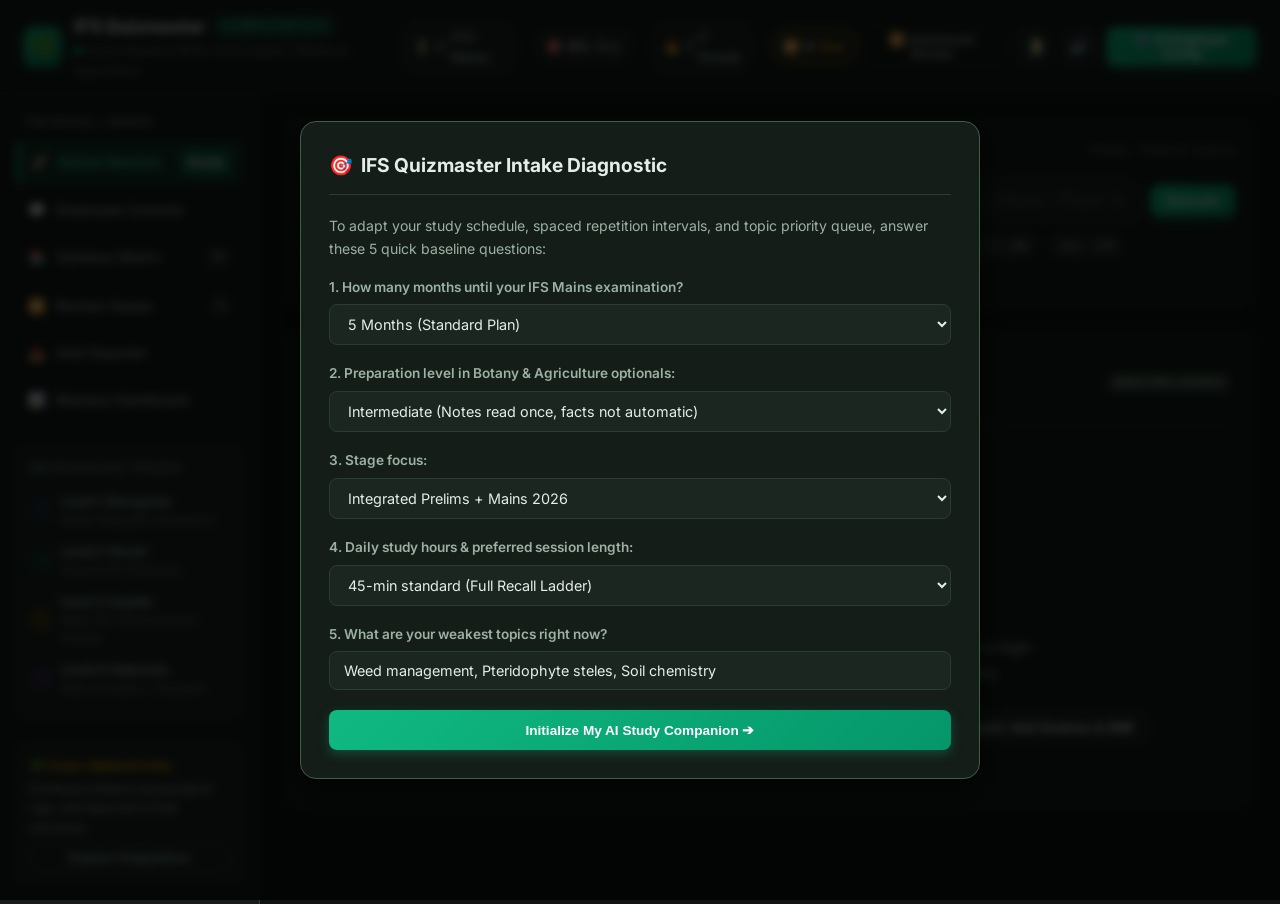
==== index.html @ 4d7d2f78 "Implement adaptable IFS Quizmaster Active Recall AI Employee web application Co-authored-by: arena-a" ====
<!DOCTYPE html>
<html lang="en" data-theme="dark">
<head>
  <meta charset="UTF-8">
  <meta name="viewport" content="width=device-width, initial-scale=1.0">
  <title>IFS Quizmaster — Active Recall AI Employee | Indian Forest Service</title>
  <link rel="preconnect" href="https://fonts.googleapis.com">
  <link rel="preconnect" href="https://fonts.gstatic.com" crossorigin>
  <link href="https://fonts.googleapis.com/css2?family=Fira+Code:wght@400;500;600&family=Inter:wght@400;500;600;700;800&family=Merriweather:ital,wght@0,300;0,400;0,700;1,300&display=swap" rel="stylesheet">
  <link rel="stylesheet" href="styles.css">
</head>
<body>

  <!-- Top App Navigation Bar -->
  <header class="top-navbar">
    <div class="brand-section">
      <div class="brand-logo">🌿</div>
      <div class="brand-title">
        <h1>IFS Quizmaster <span class="badge-tag ai-badge">AI Employee v2.0</span></h1>
        <p><span class="status-dot"></span> Active Recall & MCQ-First Engine | Botany & Agriculture</p>
      </div>
    </div>

    <!-- Live Performance Metrics Strip -->
    <div class="metrics-strip">
      <div class="metric-pill" id="metricCountdown" title="Days remaining until IFS Mains">
        <span>⏳</span> <span id="countdownDays">142</span>d to Mains
      </div>
      <div class="metric-pill" id="metricAccuracy" title="Overall Active Recall Accuracy">
        <span>🎯</span> <strong id="accuracyValue">0%</strong> Acc
      </div>
      <div class="metric-pill" id="metricStreak" title="Consecutive daily study streak">
        <span>🔥</span> <strong id="streakCount">1</strong>d Streak
      </div>
      <div class="metric-pill alert" id="metricReviewQueue" title="Spaced Repetition Cards Due Today">
        <span>🔁</span> <strong id="dueCount">0</strong> Due
      </div>
    </div>

    <!-- Header Actions -->
    <div class="header-actions">
      <button class="btn btn-outline btn-sm" id="btnInterleavedReview" title="Interleave Botany & Agriculture review cards">
        🔀 Interleaved Review
      </button>
      <button class="btn-icon" id="btnThemeToggle" title="Toggle Dark/Light Mode">
        🌓
      </button>
      <button class="btn-icon" id="btnSpeechToggle" title="Toggle Voice / Read Aloud">
        🔊
      </button>
      <button class="btn btn-primary btn-sm" id="btnOpenSettings">
        ⚙️ AI Employee Config
      </button>
    </div>
  </header>

  <!-- App Layout Container -->
  <div class="app-container">
    
    <!-- Left Navigation Sidebar -->
    <aside class="sidebar">
      <div>
        <div class="nav-group-title">The Recall Ladder</div>
        <ul class="nav-links">
          <li class="nav-item active" data-view="session">
            <div class="nav-item-content">
              <span>🚀</span> <span>Active Session</span>
            </div>
            <span class="nav-badge" id="badgeSessionState">Ready</span>
          </li>
          <li class="nav-item" data-view="chat">
            <div class="nav-item-content">
              <span>💬</span> <span>Employee Console</span>
            </div>
          </li>
          <li class="nav-item" data-view="matrix">
            <div class="nav-item-content">
              <span>📚</span> <span>Syllabus Matrix</span>
            </div>
            <span class="nav-badge" id="badgeTopicsCount">10</span>
          </li>
          <li class="nav-item" data-view="reviews">
            <div class="nav-item-content">
              <span>🔁</span> <span>Review Queue</span>
            </div>
            <span class="nav-badge" id="badgeReviewCount">0</span>
          </li>
          <li class="nav-item" data-view="anki">
            <div class="nav-item-content">
              <span>📤</span> <span>Anki Exporter</span>
            </div>
          </li>
          <li class="nav-item" data-view="report">
            <div class="nav-item-content">
              <span>📊</span> <span>Mastery Dashboard</span>
            </div>
          </li>
        </ul>
      </div>

      <!-- Recall Ladder Step Visualization -->
      <div class="ladder-tracker">
        <div class="nav-group-title" style="padding-left:0;">Methodology Stages</div>
        <div class="ladder-step" id="ladderStep1">
          <div class="step-indicator step-1">1</div>
          <div>
            <strong>Level 1: Recognize</strong>
            <div style="font-size:0.7rem; color:var(--text-muted)">MCQs (Plausible distractors)</div>
          </div>
        </div>
        <div class="ladder-step" id="ladderStep2">
          <div class="step-indicator step-2">2</div>
          <div>
            <strong>Level 2: Recall</strong>
            <div style="font-size:0.7rem; color:var(--text-muted)">Cloze & 3D Flashcards</div>
          </div>
        </div>
        <div class="ladder-step" id="ladderStep3">
          <div class="step-indicator step-3">3</div>
          <div>
            <strong>Level 3: Explain</strong>
            <div style="font-size:0.7rem; color:var(--text-muted)">SAQs (30-100w Keyword checks)</div>
          </div>
        </div>
        <div class="ladder-step" id="ladderStep4">
          <div class="step-indicator step-4">4</div>
          <div>
            <strong>Level 4: Elaborate</strong>
            <div style="font-size:0.7rem; color:var(--text-muted)">Mains Answers + Diagrams</div>
          </div>
        </div>
      </div>

      <!-- Optional Links Quick Box -->
      <div style="background:var(--bg-card); padding:12px; border-radius:8px; border:1px solid var(--border-color); font-size:0.76rem;">
        <strong style="color:var(--accent-gold); display:block; margin-bottom:4px;">🌿 Cross-Optional Links</strong>
        <p style="color:var(--text-secondary); margin-bottom:8px;">Synthesize Botany physiological rigor with Agriculture field outcomes.</p>
        <button class="btn btn-outline btn-sm" style="width:100%; justify-content:center;" id="btnQuickLink">
          Explore Integrations
        </button>
      </div>
    </aside>

    <!-- Main Workspace -->
    <main class="workspace">
      
      <!-- AI Command Console Input Bar -->
      <section class="command-console-wrapper">
        <div class="console-header">
          <div class="employee-speech">
            <span style="font-size: 1.2rem;">🧑‍🏫</span>
            <span id="employeeVoiceText">"I am your IFS Quizmaster. Type a topic name or command to climb the Recall Ladder."</span>
          </div>
          <span style="font-size:0.75rem; color:var(--text-muted); font-family:var(--font-mono)">Prompt Command Engine</span>
        </div>
        
        <form id="commandForm" class="command-input-row" onsubmit="event.preventDefault(); window.app.handleCommandSubmit();">
          <div class="command-input-box">
            <span class="prompt-icon">&gt;</span>
            <input type="text" id="commandInput" placeholder="Type a command (e.g. Session: Endosperm types, Quiz: C4 photosynthesis, Cloze: Plant hormones, Link, Plan)..." autocomplete="off">
          </div>
          <button type="submit" class="btn btn-primary">Execute</button>
        </form>

        <div class="quick-pills">
          <span style="font-size:0.72rem; color:var(--text-muted); margin-right:4px;">Quick Commands:</span>
          <button type="button" class="quick-pill" data-cmd="Session: Endosperm types">Session: Endosperm</button>
          <button type="button" class="quick-pill" data-cmd="Quiz: C3 vs C4 vs CAM Photosynthesis, 10">Quiz: C4 Photosynthesis</button>
          <button type="button" class="quick-pill" data-cmd="Cloze: Phytohormones & Stress Physiology">Cloze: Hormones</button>
          <button type="button" class="quick-pill" data-cmd="Flash: Soil Science, INM & Soil Fertility">Flash: Soil & INM</button>
          <button type="button" class="quick-pill" data-cmd="SAQ: Integrated Pest Management (IPM) & Plant Protection">SAQ: IPM</button>
          <button type="button" class="quick-pill" data-cmd="Mains: Cryptogams & Stelar Evolution in Pteridophytes">Mains: Stele Evolution</button>
          <button type="button" class="quick-pill" data-cmd="Link: Nitrogen metabolism + INM">Link: N2 + INM</button>
          <button type="button" class="quick-pill" data-cmd="Review">Review</button>
          <button type="button" class="quick-pill" data-cmd="Report">Report</button>
          <button type="button" class="quick-pill" data-cmd="Plan">Plan</button>
        </div>
      </section>

      <!-- VIEW 1: ACTIVE RECALL WORKSPACE (Default) -->
      <section id="viewSession" class="view-panel active">
        
        <!-- Due Cards Alert Banner if any -->
        <div id="reviewDueBanner" class="review-banner" style="display:none;">
          <div class="review-info">
            <span style="font-size: 1.5rem;">🔔</span>
            <div>
              <strong>Review Queue: <span id="bannerDueCount">3</span> items due for spaced repetition!</strong>
              <div style="font-size:0.8rem; color:var(--text-secondary);">Clear fading memories before drilling new topics for maximum retention.</div>
            </div>
          </div>
          <button class="btn btn-accent btn-sm" id="btnStartDueReview">
            Drill Due Cards Now
          </button>
        </div>

        <!-- Topic Active Card -->
        <div class="content-card" id="sessionContainer">
          <div class="card-header-row">
            <div class="card-title-group">
              <h2 id="currentTopicTitle">🎯 Ready to Launch Session</h2>
              <div class="card-subtitle" id="currentTopicSubtitle">Select a topic from the Syllabus Matrix or type <code>Session: [topic]</code> above.</div>
            </div>
            <div style="display:flex; align-items:center; gap:8px;" id="stageControlButtons">
              <span class="badge-tag" id="currentStageBadge" style="background:var(--border-color); color:var(--text-secondary)">Awaiting Launch</span>
            </div>
          </div>

          <!-- STEP 1: PRIMER NOTES -->
          <div id="primerSection" class="primer-box" style="display:none;">
            <div class="primer-title">
              <span>📋</span> <span>PRIMER: Minimum Viable Notes (5 min read)</span>
            </div>
            <ul class="primer-list" id="primerContentList">
              <!-- Injected by JS -->
            </ul>
            <div style="margin-top:14px; display:flex; justify-content:space-between; align-items:center;">
              <span style="font-size:0.78rem; color:var(--text-muted); font-style:italic;">*Full notes on request. Memorize core classifications before proceeding.*</span>
              <button class="btn btn-primary btn-sm" id="btnStartMCQFromPrimer">Start MCQ Round (Level 1) ➔</button>
            </div>
          </div>

          <!-- STEP 2: LEVEL 1 RECOGNIZE - MCQ ROUND -->
          <div id="mcqSection" class="mcq-container" style="display:none;">
            <div class="mcq-meta">
              <span style="font-size:0.85rem; font-weight:700; color:var(--accent-info);" id="mcqCounter">MCQ 1 of 5</span>
              <span class="difficulty-badge diff-medium" id="mcqDiffBadge">[MEDIUM]</span>
            </div>
            
            <div class="question-text" id="mcqQuestionText">
              <!-- Question string injected by JS -->
            </div>

            <div class="options-grid" id="mcqOptionsGrid">
              <!-- Option buttons injected by JS -->
            </div>

            <!-- Explanations & Memory Hook -->
            <div class="mcq-explanation-card" id="mcqExplanationBox">
              <div id="mcqResultHeader" style="font-weight:700; font-size:1rem; margin-bottom:8px;"></div>
              <div class="rationale-block" id="mcqRationaleText"></div>
              <div class="distractor-block" id="mcqDistractorText"></div>
              <div class="memory-hook-box" id="mcqMemoryHookBox">
                <span>💡</span>
                <strong id="mcqMemoryHookText"></strong>
              </div>
              <div style="margin-top:16px; display:flex; justify-content:flex-end;">
                <button class="btn btn-primary btn-sm" id="btnNextMCQ">Next Question ➔</button>
              </div>
            </div>
          </div>

          <!-- STEP 3: LEVEL 2 RECALL - CLOZE DELETIONS -->
          <div id="clozeSection" style="display:none;">
            <div class="cloze-card">
              <div style="display:flex; justify-content:space-between; align-items:center; margin-bottom:12px;">
                <span style="font-size:0.82rem; font-weight:700; color:var(--accent-emerald);" id="clozeCounter">Cloze Card 1 of 4</span>
                <span class="badge-tag" style="background:rgba(16, 185, 129, 0.15); color:var(--accent-emerald);">Level 2: Active Recall</span>
              </div>
              <p class="cloze-sentence" id="clozeSentenceText">
                <!-- Sentence with blank -->
              </p>
              
              <div style="display:flex; gap:10px; align-items:center;">
                <button class="btn btn-outline btn-sm" id="btnClozeHint">💡 Hint</button>
                <button class="btn btn-primary btn-sm" id="btnCheckCloze">Check Answer</button>
                <button class="btn btn-secondary btn-sm" id="btnRevealCloze">Reveal</button>
                <button class="btn btn-secondary btn-sm" id="btnNextCloze" style="margin-left:auto;">Next Cloze ➔</button>
              </div>

              <div class="cloze-reveal-box" id="clozeRevealBox">
                <div style="font-weight:700; color:#34d399;" id="clozeStatusText"></div>
                <div style="margin-top:4px; font-size:0.9rem;" id="clozeAnswerDetails"></div>
                <div class="anki-syntax-badge" id="clozeAnkiSyntax"></div>
              </div>
            </div>
          </div>

          <!-- STEP 4: LEVEL 2 RECALL - 3D FLASHCARDS -->
          <div id="flashSection" style="display:none;">
            <div style="display:flex; justify-content:space-between; align-items:center; margin-bottom:10px;">
              <span style="font-size:0.82rem; font-weight:700; color:var(--accent-emerald);" id="flashCounter">Flashcard 1 of 5</span>
              <span style="font-size:0.75rem; color:var(--text-muted);">Click card or press Space to flip</span>
            </div>

            <div class="flashcard-stage">
              <div class="flashcard-inner" id="flashCardInner">
                <!-- Front -->
                <div class="card-face card-front">
                  <div class="flip-prompt">QUESTION / TERM</div>
                  <div class="card-face-content" id="flashFrontText">
                    <!-- Front Text -->
                  </div>
                  <div class="flip-prompt">➔ CLICK TO FLIP</div>
                </div>
                <!-- Back -->
                <div class="card-face card-back">
                  <div class="flip-prompt" style="color:#34d399;">MODEL RECALL & MEMORY HOOK</div>
                  <div class="card-face-content back-text" id="flashBackText">
                    <!-- Back Text -->
                  </div>
                  <div class="flip-prompt" style="color:var(--accent-gold);">RATE YOUR RETRIEVAL BELOW</div>
                </div>
              </div>
            </div>

            <!-- Anki Rating Buttons -->
            <div class="anki-rating-row" id="flashRatingRow" style="display:none;">
              <button class="btn-rate rate-again" onclick="window.app.rateFlashcard('again')">
                <span>🔁 AGAIN</span>
                <span class="rate-sub">&lt; 1 min</span>
              </button>
              <button class="btn-rate rate-hard" onclick="window.app.rateFlashcard('hard')">
                <span>⚠️ HARD</span>
                <span class="rate-sub">+1 day</span>
              </button>
              <button class="btn-rate rate-good" onclick="window.app.rateFlashcard('good')">
                <span>👍 GOOD</span>
                <span class="rate-sub">+3 days</span>
              </button>
              <button class="btn-rate rate-easy" onclick="window.app.rateFlashcard('easy')">
                <span>🌟 EASY</span>
                <span class="rate-sub">+7 days</span>
              </button>
            </div>
          </div>

          <!-- STEP 5: LEVEL 3 EXPLAIN - SAQ ROUND -->
          <div id="saqSection" style="display:none;">
            <div style="display:flex; justify-content:space-between; align-items:center;">
              <span style="font-size:0.85rem; font-weight:700; color:var(--accent-gold);" id="saqCounter">Short Answer Drill</span>
              <span class="badge-tag" style="background:rgba(245, 158, 11, 0.2); color:var(--accent-gold);" id="saqMarksBadge">5 Marks (30-100 Words)</span>
            </div>

            <div class="question-text" id="saqQuestionText" style="margin: 14px 0;">
              <!-- SAQ Question -->
            </div>

            <div class="answer-box-wrapper">
              <textarea class="answer-textarea" id="saqInputText" placeholder="Write your technical answer here (incorporate exact scientific terms, Latin binomials, mechanisms, and examples)..."></textarea>
              <div class="answer-tools-row">
                <span>Word count: <strong id="saqWordCount">0</strong> words (Target: 30-100)</span>
                <button class="btn btn-primary btn-sm" id="btnEvaluateSAQ">Evaluate SAQ Answer ➔</button>
              </div>
            </div>

            <!-- SAQ Evaluation Box -->
            <div class="evaluation-results-box" id="saqEvaluationBox">
              <div class="score-display-card">
                <div>
                  <div class="rubric-label">Awarded Score</div>
                  <div class="score-number" id="saqScoreNumber">4.5 / 5</div>
                </div>
                <div class="score-tag" id="saqScoreStatus" style="background:rgba(16, 185, 129, 0.2); color:#34d399;">GOOD RECALL</div>
              </div>

              <div>
                <strong style="font-size:0.85rem;">Technical Scoring Keywords Check:</strong>
                <div class="keywords-cloud" id="saqKeywordsCloud">
                  <!-- Keyword badges injected by JS -->
                </div>
              </div>

              <div style="margin-top:14px; font-size:0.88rem;" id="saqGapFeedback">
                <!-- Gap analysis -->
              </div>

              <div class="model-answer-block">
                <h4>Model UPSC Standard Answer</h4>
                <div class="model-answer-content" id="saqModelAnswerContent"></div>
              </div>

              <div style="margin-top:16px; display:flex; justify-content:flex-end;">
                <button class="btn btn-primary btn-sm" id="btnNextSAQ">Proceed to Mains / Wrap-up ➔</button>
              </div>
            </div>
          </div>

          <!-- STEP 6: LEVEL 4 ELABORATE - MAINS DESCRIPTIVE & DIAGRAM EVALUATOR -->
          <div id="mainsSection" style="display:none;">
            <div style="display:flex; justify-content:space-between; align-items:center;">
              <span style="font-size:0.85rem; font-weight:700; color:var(--ladder-l4);" id="mainsCounter">Mains Descriptive Simulation</span>
              <span class="badge-tag" style="background:rgba(139, 92, 246, 0.2); color:#c4b5fd;">15 Marks (250 Words)</span>
            </div>

            <div class="question-text" id="mainsQuestionText" style="margin: 14px 0;">
              <!-- Mains question -->
            </div>

            <div class="diagram-banner" id="mainsDiagramBanner">
              <span style="font-size:1.3rem;">📐</span>
              <div>
                <strong>DIAGRAM REQUIRED:</strong>
                <span id="mainsDiagramGuidanceText">Provide schematic cross-section with complete anatomical labels.</span>
              </div>
            </div>

            <div class="answer-box-wrapper">
              <textarea class="answer-textarea" id="mainsInputText" style="min-height:220px;" placeholder="Structure your answer: 1. Introduction & Definition, 2. Structural/Physiological Core, 3. Diagrams / Flowcharts description, 4. Indian Agro-Ecological Context, 5. Conclusion..."></textarea>
              <div class="answer-tools-row">
                <span>Word count: <strong id="mainsWordCount">0</strong> words (Target: 200-250)</span>
                <button class="btn btn-primary btn-sm" id="btnEvaluateMains">Evaluate Mains Answer ➔</button>
              </div>
            </div>

            <!-- Mains Evaluation Box -->
            <div class="evaluation-results-box" id="mainsEvaluationBox">
              <div class="score-display-card">
                <div>
                  <div class="rubric-label">IFS Mains Evaluator Score</div>
                  <div class="score-number" id="mainsScoreNumber">12 / 15</div>
                </div>
                <div class="score-tag" id="mainsScoreStatus" style="background:rgba(16, 185, 129, 0.2); color:#34d399;">UPPER PERCENTILE</div>
              </div>

              <div class="rubric-grid" id="mainsRubricGrid">
                <!-- 6 Dimensions -->
              </div>

              <div class="model-answer-block">
                <h4>UPSC IFS Model Structure & Solution</h4>
                <div class="model-answer-content" id="mainsModelAnswerContent"></div>
              </div>

              <div style="margin-top:16px; display:flex; justify-content:flex-end;">
                <button class="btn btn-primary btn-sm" id="btnFinishSession">Complete Session & Wrap-up ➔</button>
              </div>
            </div>
          </div>

          <!-- STEP 7: SESSION WRAP-UP & REVIEW QUEUE SUMMARY -->
          <div id="wrapupSection" style="display:none; text-align:center; padding: 20px 0;">
            <div style="font-size:3rem; margin-bottom:10px;">🎉</div>
            <h3 style="font-size:1.5rem; margin-bottom:6px;">Session Wrap-Up Completed!</h3>
            <p style="color:var(--text-secondary); max-width:550px; margin:0 auto 20px;">
              You have completed the Recall Ladder for <strong id="wrapupTopicName" style="color:var(--text-primary)">Topic</strong>.
            </p>

            <div style="display:grid; grid-template-columns:repeat(3, 1fr); gap:14px; max-width:600px; margin:0 auto 24px;">
              <div style="background:var(--bg-card); padding:14px; border-radius:8px; border:1px solid var(--border-color);">
                <div style="font-size:0.75rem; color:var(--text-muted);">MCQ ACCURACY</div>
                <div style="font-size:1.6rem; font-weight:800; color:var(--accent-emerald);" id="wrapupAccuracy">80%</div>
              </div>
              <div style="background:var(--bg-card); padding:14px; border-radius:8px; border:1px solid var(--border-color);">
                <div style="font-size:0.75rem; color:var(--text-muted);">CARDS TO REVIEW</div>
                <div style="font-size:1.6rem; font-weight:800; color:var(--accent-gold);" id="wrapupReviewAdded">+2</div>
              </div>
              <div style="background:var(--bg-card); padding:14px; border-radius:8px; border:1px solid var(--border-color);">
                <div style="font-size:0.75rem; color:var(--text-muted);">MASTERY STATUS</div>
                <div style="font-size:1.2rem; font-weight:700; color:#34d399; margin-top:4px;" id="wrapupMasteryStatus">Level 3</div>
              </div>
            </div>

            <!-- Examiner's 3 Tips -->
            <div style="background:var(--bg-card); border-left:4px solid var(--accent-gold); text-align:left; max-width:650px; margin:0 auto 24px; padding:16px 20px; border-radius:6px;">
              <strong style="color:var(--accent-gold); display:block; margin-bottom:8px;">💡 Examiner's 3 Critical Tips for this Topic:</strong>
              <ul style="padding-left:18px; font-size:0.88rem; color:var(--text-secondary); line-height:1.7;" id="wrapupTipsList">
                <li>Never skip italicizing botanical Latin binomials (*Genus species*).</li>
                <li>Incorporte Indian soil zones and agro-climatic conditions for full marks in Agri.</li>
                <li>Draw labeled diagrams early before exhausting exam time.</li>
              </ul>
            </div>

            <div style="display:flex; justify-content:center; gap:12px;">
              <button class="btn btn-secondary" id="btnRestartTopic">Re-drill Topic</button>
              <button class="btn btn-primary" id="btnNextTopicFromMatrix">Select Next Priority Topic ➔</button>
            </div>
          </div>

          <!-- Empty State (When no session is active) -->
          <div id="sessionEmptyState" style="text-align:center; padding: 40px 20px;">
            <div style="font-size: 3.5rem; margin-bottom: 15px;">🧠</div>
            <h3 style="font-size:1.4rem; margin-bottom: 8px;">Active Recall Engine Ready</h3>
            <p style="color:var(--text-secondary); max-width:540px; margin: 0 auto 24px;">
              Start by typing <code>Session: [topic]</code> in the command box, or choose a high-yield topic below to climb from Recognition to Mains mastery.
            </p>
            <div style="display:flex; justify-content:center; gap:12px; flex-wrap:wrap;">
              <button class="btn btn-primary" onclick="window.app.startTopicSession('bot_p1_embryo')">
                🌱 Launch: Embryology & Endosperm
              </button>
              <button class="btn btn-secondary" onclick="window.app.startTopicSession('bot_p2_photo')">
                ☀️ Launch: C3 vs C4 vs CAM
              </button>
              <button class="btn btn-secondary" onclick="window.app.startTopicSession('agri_p1_soil')">
                🌾 Launch: Soil Science & INM
              </button>
            </div>
          </div>

        </div>
      </section>

      <!-- VIEW 2: EMPLOYEE CONVERSATIONAL CONSOLE -->
      <section id="viewChat" class="view-panel">
        <div class="chat-container">
          <div class="chat-messages" id="chatMessagesStream">
            <div class="chat-bubble assistant">
              <strong>IFS Quizmaster:</strong><br>
              Greetings! I am your active recall AI Employee for the Indian Forest Service Examination. I am configured with the <strong>Recall Ladder</strong> methodology (Recognize ➔ Recall ➔ Explain ➔ Elaborate).<br><br>
              You can talk to me, issue any command (e.g. <code>Session: IPM</code>, <code>Mnemonic: Hormones</code>, <code>Link: Photosynthesis + Millets</code>), or ask me to diagnose your weak spots!
            </div>
          </div>
          <form class="chat-input-bar" onsubmit="event.preventDefault(); window.app.handleChatSubmit();">
            <input type="text" id="chatTextInput" class="form-control" placeholder="Ask a question or enter a prompt command..." autocomplete="off">
            <button type="submit" class="btn btn-primary">Send</button>
          </form>
        </div>
      </section>

      <!-- VIEW 3: SYLLABUS MATRIX & TOPIC EXPLORER -->
      <section id="viewMatrix" class="view-panel">
        <div class="content-card">
          <div class="card-header-row">
            <div class="card-title-group">
              <h2>📚 UPSC IFS Syllabus Knowledge Matrix</h2>
              <div class="card-subtitle">Prioritized by PYQ Frequency × Active Recall Mastery</div>
            </div>
            <div style="display:flex; gap:10px;">
              <select id="matrixPaperFilter" class="form-control" style="width: auto; padding: 6px 12px; font-size: 0.85rem;">
                <option value="all">All Papers</option>
                <option value="Botany">Botany (Paper I & II)</option>
                <option value="Agriculture">Agriculture (Paper I & II)</option>
              </select>
              <button class="btn btn-outline btn-sm" id="btnAddNewCustomTopic">+ Add Custom Topic</button>
            </div>
          </div>

          <!-- Topics Grid -->
          <div class="topic-matrix-grid" id="topicMatrixGrid">
            <!-- Injected by JS -->
          </div>
        </div>
      </section>

      <!-- VIEW 4: SPACED REPETITION REVIEW QUEUE -->
      <section id="viewReviews" class="view-panel">
        <div class="content-card">
          <div class="card-header-row">
            <div class="card-title-group">
              <h2>🔁 Spaced Repetition Review Deck</h2>
              <div class="card-subtitle">Simulated Anki SM-2 engine interleaving Botany and Agriculture</div>
            </div>
            <button class="btn btn-primary btn-sm" id="btnLaunchFullReviewDeck">
              Start Review Session
            </button>
          </div>

          <div id="reviewItemsListContainer">
            <!-- Review cards listed here -->
          </div>
        </div>
      </section>

      <!-- VIEW 5: ANKI DECK EXPORTER -->
      <section id="viewAnki" class="view-panel">
        <div class="content-card">
          <div class="card-header-row">
            <div class="card-title-group">
              <h2>📤 Anki Deck Exporter</h2>
              <div class="card-subtitle">Generate clean TSV / Cloze deletion text files ready for 1-click import into Anki Desktop/Mobile</div>
            </div>
            <div style="display:flex; gap:10px;">
              <button class="btn btn-outline btn-sm" id="btnCopyAnkiText">📋 Copy to Clipboard</button>
              <button class="btn btn-primary btn-sm" id="btnDownloadAnkiFile">⬇️ Download .txt</button>
            </div>
          </div>

          <div style="margin-bottom:16px; display:flex; gap:12px; align-items:center;">
            <label class="form-label" style="margin:0;">Format:</label>
            <label style="font-size:0.85rem; display:flex; align-items:center; gap:4px;">
              <input type="radio" name="ankiFormatOption" value="cloze" checked> Cloze Deletions ({{c1::fact}})
            </label>
            <label style="font-size:0.85rem; display:flex; align-items:center; gap:4px;">
              <input type="radio" name="ankiFormatOption" value="basic"> Basic Front / Back Flashcards
            </label>
          </div>

          <div class="export-code-box" id="ankiExportPreview">
            <!-- Generated Anki text -->
          </div>
        </div>
      </section>

      <!-- VIEW 6: MASTERY DASHBOARD & PROGRESS REPORT -->
      <section id="viewReport" class="view-panel">
        <div class="content-card">
          <div class="card-header-row">
            <div class="card-title-group">
              <h2>📊 IFS Preparation Dashboard</h2>
              <div class="card-subtitle">Performance telemetry, PYQ weightage coverage, and weak spot diagnostics</div>
            </div>
            <button class="btn btn-outline btn-sm" id="btnExportProgressJSON">💾 Backup State</button>
          </div>

          <div class="rubric-grid">
            <div class="rubric-item">
              <div class="rubric-label">Topics Mastered (Level 4)</div>
              <div class="rubric-val" id="reportMasteredCount" style="color:var(--accent-purple);">0 / 10</div>
            </div>
            <div class="rubric-item">
              <div class="rubric-label">MCQ Recognition Accuracy</div>
              <div class="rubric-val" id="reportAccuracyVal" style="color:var(--accent-emerald);">0%</div>
            </div>
            <div class="rubric-item">
              <div class="rubric-label">Flashcard Retention</div>
              <div class="rubric-val" id="reportRetentionVal" style="color:var(--accent-info);">0%</div>
            </div>
            <div class="rubric-item">
              <div class="rubric-label">Flagged Weak Topics (&lt;70%)</div>
              <div class="rubric-val" id="reportWeakCount" style="color:var(--accent-danger);">0</div>
            </div>
          </div>

          <div style="margin-top:20px;">
            <h4 style="margin-bottom:12px; font-size:1rem;">Mastery Breakdown by Optional Subject</h4>
            <div style="background:var(--bg-primary); padding:16px; border-radius:8px; border:1px solid var(--border-color);">
              <div style="margin-bottom:12px;">
                <div style="display:flex; justify-content:space-between; font-size:0.85rem; margin-bottom:4px;">
                  <span>Botany (Paper I & II)</span>
                  <span id="reportBotanyBarVal">0% Mastered</span>
                </div>
                <div style="height:8px; background:var(--bg-secondary); border-radius:4px; overflow:hidden;">
                  <div id="reportBotanyProgressBar" style="width:0%; height:100%; background:var(--accent-emerald);"></div>
                </div>
              </div>
              <div>
                <div style="display:flex; justify-content:space-between; font-size:0.85rem; margin-bottom:4px;">
                  <span>Agriculture (Paper I & II)</span>
                  <span id="reportAgriBarVal">0% Mastered</span>
                </div>
                <div style="height:8px; background:var(--bg-secondary); border-radius:4px; overflow:hidden;">
                  <div id="reportAgriProgressBar" style="width:0%; height:100%; background:var(--accent-gold);"></div>
                </div>
              </div>
            </div>
          </div>

          <div style="margin-top:24px;">
            <h4 style="margin-bottom:12px; font-size:1rem; color:var(--accent-danger);">⚠️ Weak Topics Needing Urgent Active Recall Re-Quiz</h4>
            <div id="reportWeakTopicsList" style="display:flex; flex-direction:column; gap:8px;">
              <!-- Weak topics -->
            </div>
          </div>
        </div>
      </section>

    </main>
  </div>

  <!-- MODAL: AI EMPLOYEE CONFIGURATOR (ADAPTABILITY SETTINGS) -->
  <div class="modal-overlay" id="settingsModal">
    <div class="modal-card">
      <div class="modal-header">
        <h3 style="font-size:1.2rem; display:flex; align-items:center; gap:8px;">
          <span>⚙️</span> <span>AI Employee Adaptability Settings</span>
        </h3>
        <button class="btn-icon" id="btnCloseSettings">✕</button>
      </div>

      <form id="settingsForm" onsubmit="event.preventDefault(); window.app.saveSettings();">
        <div class="form-group">
          <label class="form-label">Target Examination Date (or Months left to IFS Mains):</label>
          <div style="display:grid; grid-template-columns: 1fr 1fr; gap:10px;">
            <input type="date" id="settingExamDate" class="form-control">
            <select id="settingMonthsPreset" class="form-control">
              <option value="3">3 Months (Sprint Phase)</option>
              <option value="5" selected>5 Months (Comprehensive)</option>
              <option value="8">8 Months (Foundation + Active Recall)</option>
              <option value="12">12 Months (Full Cycle)</option>
            </select>
          </div>
        </div>

        <div class="form-group">
          <label class="form-label">Current Preparation Level:</label>
          <select id="settingPrepLevel" class="form-control">
            <option value="beginner">Beginner (First read / Concepts shaky)</option>
            <option value="intermediate" selected>Intermediate (Notes done once, facts not automatic)</option>
            <option value="advanced">Advanced (Mains revision & active recall polish)</option>
          </select>
        </div>

        <div class="form-group">
          <label class="form-label">Daily Study Session Pacing:</label>
          <select id="settingSessionPacing" class="form-control">
            <option value="20">20-Minute Rapid Sprint (Primer + 5 MCQs + Cloze)</option>
            <option value="45" selected>45-Minute Standard Ladder (Full Ladder: Primer -> MCQ -> Cloze -> Flash -> SAQ)</option>
            <option value="60">60-Minute Deep Dive (Full Ladder + Mains PYQ Simulation)</option>
          </select>
        </div>

        <div class="form-group">
          <label class="form-label">AI Intelligence Backend:</label>
          <select id="settingAIProvider" class="form-control">
            <option value="builtin" selected>Built-in Heuristic IFS Engine (No API key needed, zero latency)</option>
            <option value="openai">OpenAI (GPT-4o / GPT-4o-mini)</option>
            <option value="anthropic">Anthropic (Claude 3.5 Sonnet)</option>
            <option value="gemini">Google Gemini 1.5 Pro</option>
            <option value="groq">Groq (Llama 3.3 70B - Ultra Fast)</option>
            <option value="openrouter">OpenRouter (Custom Models)</option>
          </select>
        </div>

        <div class="form-group" id="apiKeyGroup" style="display:none;">
          <label class="form-label">Custom API Key (Stored securely in local browser):</label>
          <input type="password" id="settingAPIKey" class="form-control" placeholder="sk-...">
          <small style="color:var(--text-muted); font-size:0.75rem;">Your API key is stored only in your browser's localStorage and communicates directly with the provider.</small>
        </div>

        <div class="form-group">
          <label class="form-label">AI Employee Persona Rigor:</label>
          <select id="settingPersonaRigor" class="form-control">
            <option value="strict" selected>Strict UPSC IFS Examiner (Penalizes vague terms, enforces 70% rule)</option>
            <option value="coach">Balanced Academic Mentor (Provides hints and memory hooks)</option>
            <option value="drill">Speed Drill Master (Focus on Anki intervals & rapid fire)</option>
          </select>
        </div>

        <div class="form-group">
          <label class="form-label">Self-Declared Weak Topics (Comma-separated):</label>
          <textarea id="settingWeakTopicsInput" class="form-control" rows="2" placeholder="e.g., Cryptogams life cycles, Weed management & herbicides, Stelar evolution, Seed certification standards"></textarea>
        </div>

        <div style="display:flex; justify-content:space-between; align-items:center; margin-top:24px; padding-top:14px; border-top:1px solid var(--border-color);">
          <button type="button" class="btn btn-outline btn-sm" id="btnResetAllData" style="color:var(--accent-danger);">
            Reset All Progress Data
          </button>
          <button type="submit" class="btn btn-primary">Save Settings</button>
        </div>
      </form>
    </div>
  </div>

  <!-- MODAL: ADD CUSTOM TOPIC -->
  <div class="modal-overlay" id="customTopicModal">
    <div class="modal-card">
      <div class="modal-header">
        <h3 style="font-size:1.2rem;">+ Ingest Custom Syllabus Topic</h3>
        <button class="btn-icon" id="btnCloseCustomTopic">✕</button>
      </div>
      <form id="customTopicForm" onsubmit="event.preventDefault(); window.app.saveCustomTopic();">
        <div class="form-group">
          <label class="form-label">Topic Title:</label>
          <input type="text" id="custTopicTitle" class="form-control" placeholder="e.g. Mendelian Genetics & Linkage Mapping" required>
        </div>
        <div class="form-group">
          <label class="form-label">Optional Subject & Paper:</label>
          <select id="custTopicPaper" class="form-control">
            <option value="Botany Paper I">Botany Paper I</option>
            <option value="Botany Paper II">Botany Paper II</option>
            <option value="Agriculture Paper I">Agriculture Paper I</option>
            <option value="Agriculture Paper II">Agriculture Paper II</option>
            <option value="General Studies">General Studies</option>
          </select>
        </div>
        <div class="form-group">
          <label class="form-label">Paste Key Notes / Syllabus Points (8-10 bullets):</label>
          <textarea id="custTopicNotes" class="form-control" rows="4" placeholder="Enter key facts, definitions, scientific binomials, and classifications..." required></textarea>
        </div>
        <div style="display:flex; justify-content:flex-end; gap:10px;">
          <button type="button" class="btn btn-secondary" id="btnCancelCustomTopic">Cancel</button>
          <button type="submit" class="btn btn-primary">Build Topic Ladder</button>
        </div>
      </form>
    </div>
  </div>

  <!-- MODAL: FIRST-TIME INTAKE DIAGNOSTIC WIZARD -->
  <div class="modal-overlay" id="intakeModal">
    <div class="modal-card">
      <div class="modal-header">
        <h3 style="font-size:1.2rem; display:flex; align-items:center; gap:8px;">
          <span>🎯</span> <span>IFS Quizmaster Intake Diagnostic</span>
        </h3>
      </div>
      <p style="font-size:0.88rem; color:var(--text-secondary); margin-bottom:16px;">
        To adapt your study schedule, spaced repetition intervals, and topic priority queue, answer these 5 quick baseline questions:
      </p>

      <form id="intakeForm" onsubmit="event.preventDefault(); window.app.completeIntake();">
        <div class="form-group">
          <label class="form-label">1. How many months until your IFS Mains examination?</label>
          <select id="intakeMonths" class="form-control">
            <option value="3">3 Months (Intensive Sprint)</option>
            <option value="5" selected>5 Months (Standard Plan)</option>
            <option value="8">8 Months</option>
            <option value="12">12 Months</option>
          </select>
        </div>

        <div class="form-group">
          <label class="form-label">2. Preparation level in Botany & Agriculture optionals:</label>
          <select id="intakeLevel" class="form-control">
            <option value="beginner">Beginner (First read / Concepts shaky)</option>
            <option value="intermediate" selected>Intermediate (Notes read once, facts not automatic)</option>
            <option value="advanced">Advanced (Mains answer polishing & active recall)</option>
          </select>
        </div>

        <div class="form-group">
          <label class="form-label">3. Stage focus:</label>
          <select id="intakeStage" class="form-control">
            <option value="prelims_cleared">Prelims cleared — 100% Mains focus</option>
            <option value="integrated" selected>Integrated Prelims + Mains 2026</option>
          </select>
        </div>

        <div class="form-group">
          <label class="form-label">4. Daily study hours & preferred session length:</label>
          <select id="intakeSession" class="form-control">
            <option value="20">20-min sprint (5 MCQs + Cloze)</option>
            <option value="45" selected>45-min standard (Full Recall Ladder)</option>
            <option value="60">60-min deep dive (Ladder + Mains PYQ)</option>
          </select>
        </div>

        <div class="form-group">
          <label class="form-label">5. What are your weakest topics right now?</label>
          <input type="text" id="intakeWeakTopics" class="form-control" placeholder="e.g. Weed science, Cryptogams steles, Plant breeding, INM" value="Weed management, Pteridophyte steles, Soil chemistry">
        </div>

        <div style="display:flex; justify-content:flex-end; margin-top:20px;">
          <button type="submit" class="btn btn-primary" style="width:100%; justify-content:center; padding:12px;">
            Initialize My AI Study Companion ➔
          </button>
        </div>
      </form>
    </div>
  </div>

  <script src="app.js"></script>
</body>
</html>
---- styles.css ----
:root {
  --bg-primary: #0d1310;
  --bg-secondary: #141d18;
  --bg-card: #1b2620;
  --bg-card-hover: #22322a;
  --border-color: #2a3d32;
  --border-highlight: #3e5e4d;
  
  --text-primary: #e6ede8;
  --text-secondary: #9cb1a4;
  --text-muted: #6b8274;
  
  --accent-green: #2ecc71;
  --accent-emerald: #10b981;
  --accent-gold: #f59e0b;
  --accent-amber: #d97706;
  --accent-danger: #ef4444;
  --accent-info: #3b82f6;
  --accent-purple: #8b5cf6;
  
  --ladder-l1: #3b82f6;
  --ladder-l2: #10b981;
  --ladder-l3: #f59e0b;
  --ladder-l4: #8b5cf6;
  
  --font-sans: 'Inter', -apple-system, BlinkMacSystemFont, 'Segoe UI', Roboto, sans-serif;
  --font-serif: 'Merriweather', Georgia, Cambria, serif;
  --font-mono: 'JetBrains Mono', 'Fira Code', Consolas, monospace;
  
  --shadow-sm: 0 2px 4px rgba(0,0,0,0.3);
  --shadow-md: 0 6px 16px rgba(0,0,0,0.4);
  --shadow-lg: 0 12px 32px rgba(0,0,0,0.5);
  --radius-sm: 6px;
  --radius-md: 10px;
  --radius-lg: 16px;
}

[data-theme="light"] {
  --bg-primary: #f4f6f4;
  --bg-secondary: #e9ece8;
  --bg-card: #ffffff;
  --bg-card-hover: #f8faf8;
  --border-color: #d1dbd4;
  --border-highlight: #a3b8aa;
  
  --text-primary: #19251f;
  --text-secondary: #4a5c52;
  --text-muted: #788c80;
  
  --shadow-sm: 0 2px 4px rgba(0,0,0,0.06);
  --shadow-md: 0 6px 16px rgba(0,0,0,0.08);
  --shadow-lg: 0 12px 32px rgba(0,0,0,0.12);
}

* {
  margin: 0;
  padding: 0;
  box-sizing: border-box;
}

body {
  font-family: var(--font-sans);
  background-color: var(--bg-primary);
  color: var(--text-primary);
  line-height: 1.6;
  min-height: 100vh;
  display: flex;
  flex-direction: column;
  overflow-x: hidden;
}

/* App Header & Top Bar */
.top-navbar {
  background: var(--bg-secondary);
  border-bottom: 1px solid var(--border-color);
  padding: 12px 24px;
  display: flex;
  align-items: center;
  justify-content: space-between;
  position: sticky;
  top: 0;
  z-index: 100;
  backdrop-filter: blur(8px);
}

.brand-section {
  display: flex;
  align-items: center;
  gap: 12px;
}

.brand-logo {
  width: 40px;
  height: 40px;
  background: linear-gradient(135deg, #10b981 0%, #047857 100%);
  border-radius: 10px;
  display: flex;
  align-items: center;
  justify-content: center;
  font-size: 22px;
  box-shadow: 0 0 15px rgba(16, 185, 129, 0.3);
}

.brand-title h1 {
  font-size: 1.15rem;
  font-weight: 700;
  letter-spacing: -0.3px;
  display: flex;
  align-items: center;
  gap: 8px;
}

.badge-tag {
  font-size: 0.65rem;
  font-weight: 700;
  text-transform: uppercase;
  padding: 2px 8px;
  border-radius: 20px;
  letter-spacing: 0.5px;
}

.badge-tag.ai-badge {
  background: rgba(16, 185, 129, 0.2);
  color: #34d399;
  border: 1px solid rgba(16, 185, 129, 0.4);
}

.brand-title p {
  font-size: 0.78rem;
  color: var(--text-muted);
}

.status-dot {
  width: 8px;
  height: 8px;
  background: #10b981;
  border-radius: 50%;
  display: inline-block;
  animation: pulse-dot 2s infinite;
}

@keyframes pulse-dot {
  0% { transform: scale(0.95); box-shadow: 0 0 0 0 rgba(16, 185, 129, 0.7); }
  70% { transform: scale(1); box-shadow: 0 0 0 6px rgba(16, 185, 129, 0); }
  100% { transform: scale(0.95); box-shadow: 0 0 0 0 rgba(16, 185, 129, 0); }
}

.metrics-strip {
  display: flex;
  align-items: center;
  gap: 16px;
}

.metric-pill {
  display: flex;
  align-items: center;
  gap: 6px;
  background: var(--bg-card);
  border: 1px solid var(--border-color);
  padding: 6px 12px;
  border-radius: 20px;
  font-size: 0.82rem;
  font-weight: 600;
  color: var(--text-secondary);
}

.metric-pill strong {
  color: var(--text-primary);
}

.metric-pill.alert {
  border-color: var(--accent-gold);
  color: var(--accent-gold);
}

.header-actions {
  display: flex;
  align-items: center;
  gap: 10px;
}

.btn-icon {
  background: var(--bg-card);
  border: 1px solid var(--border-color);
  color: var(--text-primary);
  width: 38px;
  height: 38px;
  border-radius: 8px;
  cursor: pointer;
  display: flex;
  align-items: center;
  justify-content: center;
  font-size: 16px;
  transition: all 0.2s ease;
}

.btn-icon:hover {
  background: var(--bg-card-hover);
  border-color: var(--border-highlight);
  transform: translateY(-1px);
}

.btn {
  padding: 8px 16px;
  border-radius: 8px;
  font-size: 0.85rem;
  font-weight: 600;
  cursor: pointer;
  display: inline-flex;
  align-items: center;
  gap: 6px;
  border: none;
  transition: all 0.2s ease;
}

.btn-primary {
  background: linear-gradient(135deg, #10b981 0%, #059669 100%);
  color: #ffffff;
  box-shadow: 0 4px 12px rgba(16, 185, 129, 0.3);
}

.btn-primary:hover {
  background: linear-gradient(135deg, #34d399 0%, #10b981 100%);
  transform: translateY(-1px);
}

.btn-secondary {
  background: var(--bg-card);
  color: var(--text-primary);
  border: 1px solid var(--border-color);
}

.btn-secondary:hover {
  background: var(--bg-card-hover);
  border-color: var(--border-highlight);
}

.btn-accent {
  background: linear-gradient(135deg, #f59e0b 0%, #d97706 100%);
  color: #ffffff;
}

.btn-outline {
  background: transparent;
  color: var(--text-secondary);
  border: 1px solid var(--border-color);
}

.btn-outline:hover {
  color: var(--text-primary);
  border-color: var(--border-highlight);
  background: var(--bg-card);
}

.btn-sm {
  padding: 5px 10px;
  font-size: 0.78rem;
}

/* App Main Container */
.app-container {
  display: flex;
  flex: 1;
  max-width: 1600px;
  margin: 0 auto;
  width: 100%;
}

/* Navigation Sidebar */
.sidebar {
  width: 260px;
  background: var(--bg-secondary);
  border-right: 1px solid var(--border-color);
  padding: 20px 16px;
  display: flex;
  flex-direction: column;
  gap: 24px;
}

.nav-group-title {
  font-size: 0.7rem;
  font-weight: 700;
  text-transform: uppercase;
  color: var(--text-muted);
  letter-spacing: 0.8px;
  margin-bottom: 8px;
  padding-left: 8px;
}

.nav-links {
  list-style: none;
  display: flex;
  flex-direction: column;
  gap: 4px;
}

.nav-item {
  display: flex;
  align-items: center;
  justify-content: space-between;
  padding: 10px 12px;
  border-radius: 8px;
  color: var(--text-secondary);
  cursor: pointer;
  font-size: 0.88rem;
  font-weight: 500;
  transition: all 0.15s ease;
}

.nav-item:hover {
  background: var(--bg-card);
  color: var(--text-primary);
}

.nav-item.active {
  background: rgba(16, 185, 129, 0.15);
  color: #34d399;
  font-weight: 600;
  border-left: 3px solid #10b981;
}

.nav-item-content {
  display: flex;
  align-items: center;
  gap: 10px;
}

.nav-badge {
  font-size: 0.72rem;
  background: var(--bg-card);
  padding: 2px 6px;
  border-radius: 10px;
  border: 1px solid var(--border-color);
}

.nav-item.active .nav-badge {
  background: rgba(16, 185, 129, 0.3);
  border-color: rgba(16, 185, 129, 0.5);
  color: #fff;
}

/* Recall Ladder Level indicators in Sidebar */
.ladder-tracker {
  background: var(--bg-card);
  border: 1px solid var(--border-color);
  border-radius: var(--radius-md);
  padding: 14px;
}

.ladder-step {
  display: flex;
  align-items: center;
  gap: 10px;
  padding: 6px 0;
  font-size: 0.78rem;
  color: var(--text-secondary);
}

.ladder-step.active {
  color: var(--text-primary);
  font-weight: 600;
}

.step-indicator {
  width: 20px;
  height: 20px;
  border-radius: 50%;
  background: var(--bg-secondary);
  border: 1px solid var(--border-color);
  display: flex;
  align-items: center;
  justify-content: center;
  font-size: 0.68rem;
  font-weight: bold;
}

.step-1 { border-color: var(--ladder-l1); color: var(--ladder-l1); }
.step-2 { border-color: var(--ladder-l2); color: var(--ladder-l2); }
.step-3 { border-color: var(--ladder-l3); color: var(--ladder-l3); }
.step-4 { border-color: var(--ladder-l4); color: var(--ladder-l4); }

.step-active-1 { background: var(--ladder-l1); color: #fff; }
.step-active-2 { background: var(--ladder-l2); color: #fff; }
.step-active-3 { background: var(--ladder-l3); color: #fff; }
.step-active-4 { background: var(--ladder-l4); color: #fff; }

/* Main Content Workspace */
.workspace {
  flex: 1;
  padding: 24px;
  display: flex;
  flex-direction: column;
  gap: 20px;
  overflow-y: auto;
  max-height: calc(100vh - 65px);
}

/* Command Prompt / Employee Assistant Bar */
.command-console-wrapper {
  background: var(--bg-secondary);
  border: 1px solid var(--border-color);
  border-radius: var(--radius-lg);
  padding: 16px 20px;
  box-shadow: var(--shadow-sm);
}

.console-header {
  display: flex;
  align-items: center;
  justify-content: space-between;
  margin-bottom: 12px;
}

.employee-speech {
  display: flex;
  align-items: center;
  gap: 10px;
  font-size: 0.88rem;
  color: var(--text-secondary);
}

.command-input-row {
  display: flex;
  gap: 10px;
  align-items: center;
}

.command-input-box {
  flex: 1;
  position: relative;
}

.command-input-box input {
  width: 100%;
  background: var(--bg-card);
  border: 1px solid var(--border-color);
  padding: 12px 16px 12px 42px;
  border-radius: 10px;
  color: var(--text-primary);
  font-family: var(--font-mono);
  font-size: 0.9rem;
  outline: none;
  transition: all 0.2s ease;
}

.command-input-box input:focus {
  border-color: var(--accent-emerald);
  box-shadow: 0 0 0 3px rgba(16, 185, 129, 0.2);
}

.prompt-icon {
  position: absolute;
  left: 14px;
  top: 50%;
  transform: translateY(-50%);
  color: var(--accent-emerald);
  font-weight: bold;
}

.quick-pills {
  display: flex;
  align-items: center;
  gap: 8px;
  margin-top: 10px;
  flex-wrap: wrap;
}

.quick-pill {
  background: var(--bg-card);
  border: 1px solid var(--border-color);
  color: var(--text-secondary);
  font-size: 0.76rem;
  padding: 4px 10px;
  border-radius: 16px;
  cursor: pointer;
  transition: all 0.15s ease;
  font-family: var(--font-mono);
}

.quick-pill:hover {
  background: var(--bg-card-hover);
  border-color: var(--border-highlight);
  color: var(--text-primary);
}

/* Tab Views & Dynamic Containers */
.view-panel {
  display: none;
}

.view-panel.active {
  display: block;
}

/* Card and Content Containers */
.content-card {
  background: var(--bg-secondary);
  border: 1px solid var(--border-color);
  border-radius: var(--radius-lg);
  padding: 24px;
  box-shadow: var(--shadow-sm);
  margin-bottom: 20px;
}

.card-header-row {
  display: flex;
  align-items: center;
  justify-content: space-between;
  border-bottom: 1px solid var(--border-color);
  padding-bottom: 14px;
  margin-bottom: 20px;
}

.card-title-group h2 {
  font-size: 1.25rem;
  font-weight: 700;
  display: flex;
  align-items: center;
  gap: 10px;
}

.card-subtitle {
  font-size: 0.82rem;
  color: var(--text-muted);
  margin-top: 2px;
}

/* Primer Box */
.primer-box {
  background: rgba(16, 185, 129, 0.05);
  border: 1px solid rgba(16, 185, 129, 0.2);
  border-radius: var(--radius-md);
  padding: 18px 22px;
  margin-bottom: 24px;
}

.primer-title {
  color: var(--accent-emerald);
  font-weight: 700;
  font-size: 0.95rem;
  display: flex;
  align-items: center;
  gap: 8px;
  margin-bottom: 12px;
}

.primer-list {
  padding-left: 20px;
  display: flex;
  flex-direction: column;
  gap: 8px;
  font-size: 0.9rem;
  color: var(--text-secondary);
}

.primer-list li strong {
  color: var(--text-primary);
}

/* MCQ Interactive Interface */
.mcq-container {
  display: flex;
  flex-direction: column;
  gap: 20px;
}

.mcq-meta {
  display: flex;
  align-items: center;
  justify-content: space-between;
}

.difficulty-badge {
  font-size: 0.72rem;
  font-weight: 700;
  padding: 4px 10px;
  border-radius: 4px;
  letter-spacing: 0.5px;
}

.diff-easy { background: rgba(16, 185, 129, 0.2); color: #34d399; }
.diff-medium { background: rgba(245, 158, 11, 0.2); color: #fbbf24; }
.diff-hard { background: rgba(239, 68, 68, 0.2); color: #f87171; }

.question-text {
  font-family: var(--font-serif);
  font-size: 1.15rem;
  line-height: 1.7;
  color: var(--text-primary);
  white-space: pre-line;
}

.options-grid {
  display: flex;
  flex-direction: column;
  gap: 12px;
}

.option-btn {
  background: var(--bg-card);
  border: 1px solid var(--border-color);
  padding: 14px 18px;
  border-radius: 10px;
  color: var(--text-primary);
  text-align: left;
  font-size: 0.95rem;
  cursor: pointer;
  transition: all 0.2s ease;
  display: flex;
  align-items: flex-start;
  gap: 12px;
}

.option-btn:hover:not(.disabled) {
  background: var(--bg-card-hover);
  border-color: var(--border-highlight);
  transform: translateX(4px);
}

.option-btn.correct {
  background: rgba(16, 185, 129, 0.15) !important;
  border-color: #10b981 !important;
  color: #34d399 !important;
  font-weight: 600;
}

.option-btn.incorrect {
  background: rgba(239, 68, 68, 0.15) !important;
  border-color: #ef4444 !important;
  color: #f87171 !important;
}

.option-btn.disabled {
  cursor: default;
}

.mcq-explanation-card {
  margin-top: 15px;
  border-radius: var(--radius-md);
  padding: 18px 20px;
  background: var(--bg-card);
  border-left: 4px solid #10b981;
  display: none;
  animation: fadeIn 0.3s ease;
}

.mcq-explanation-card.show {
  display: block;
}

.mcq-explanation-card.fail {
  border-left-color: #ef4444;
}

.rationale-block {
  margin-bottom: 12px;
  font-size: 0.92rem;
}

.distractor-block {
  font-size: 0.86rem;
  color: var(--text-secondary);
  margin-bottom: 12px;
  background: rgba(0,0,0,0.2);
  padding: 10px 14px;
  border-radius: 6px;
}

.memory-hook-box {
  background: rgba(245, 158, 11, 0.1);
  border: 1px dashed var(--accent-gold);
  border-radius: 6px;
  padding: 10px 14px;
  font-size: 0.88rem;
  color: #fbbf24;
  display: flex;
  align-items: center;
  gap: 10px;
}

/* Cloze Deletions Interface */
.cloze-card {
  background: var(--bg-card);
  border: 1px solid var(--border-color);
  border-radius: var(--radius-md);
  padding: 30px;
  margin-bottom: 20px;
}

.cloze-sentence {
  font-family: var(--font-serif);
  font-size: 1.25rem;
  line-height: 2;
  margin-bottom: 24px;
}

.cloze-input-inline {
  background: var(--bg-secondary);
  border: 2px dashed var(--accent-emerald);
  border-radius: 6px;
  padding: 4px 12px;
  font-family: var(--font-sans);
  font-size: 1.1rem;
  color: #34d399;
  font-weight: 600;
  outline: none;
  min-width: 140px;
  display: inline-block;
}

.cloze-input-inline:focus {
  border-style: solid;
  box-shadow: 0 0 10px rgba(16, 185, 129, 0.4);
}

.cloze-reveal-box {
  margin-top: 15px;
  padding: 14px 18px;
  border-radius: 8px;
  background: rgba(16, 185, 129, 0.1);
  border: 1px solid var(--accent-emerald);
  display: none;
}

.cloze-reveal-box.show {
  display: block;
}

.anki-syntax-badge {
  font-family: var(--font-mono);
  font-size: 0.8rem;
  background: var(--bg-primary);
  padding: 6px 12px;
  border-radius: 6px;
  border: 1px solid var(--border-color);
  color: var(--text-muted);
  display: inline-block;
  margin-top: 8px;
}

/* 3D Flashcards Interface */
.flashcard-stage {
  perspective: 1200px;
  width: 100%;
  max-width: 680px;
  margin: 20px auto;
}

.flashcard-inner {
  position: relative;
  width: 100%;
  min-height: 320px;
  text-align: center;
  transition: transform 0.6s cubic-bezier(0.4, 0, 0.2, 1);
  transform-style: preserve-3d;
  cursor: pointer;
}

.flashcard-inner.is-flipped {
  transform: rotateY(180deg);
}

.card-face {
  position: absolute;
  width: 100%;
  min-height: 320px;
  backface-visibility: hidden;
  border-radius: var(--radius-lg);
  padding: 36px 30px;
  display: flex;
  flex-direction: column;
  justify-content: space-between;
  border: 1px solid var(--border-color);
  box-shadow: var(--shadow-md);
}

.card-face.card-front {
  background: linear-gradient(145deg, var(--bg-secondary) 0%, var(--bg-card) 100%);
}

.card-face.card-back {
  background: linear-gradient(145deg, #182820 0%, #111a14 100%);
  border-color: var(--border-highlight);
  transform: rotateY(180deg);
}

.flip-prompt {
  font-size: 0.75rem;
  color: var(--text-muted);
  text-transform: uppercase;
  letter-spacing: 1px;
}

.card-face-content {
  font-family: var(--font-serif);
  font-size: 1.25rem;
  line-height: 1.8;
  margin: auto 0;
  text-align: left;
}

.card-face-content.back-text {
  font-family: var(--font-sans);
  font-size: 1rem;
  line-height: 1.7;
  white-space: pre-line;
}

.anki-rating-row {
  display: grid;
  grid-template-columns: repeat(4, 1fr);
  gap: 12px;
  margin-top: 20px;
  max-width: 680px;
  margin-left: auto;
  margin-right: auto;
}

.btn-rate {
  padding: 12px 8px;
  border-radius: 8px;
  font-weight: 600;
  font-size: 0.85rem;
  cursor: pointer;
  border: 1px solid transparent;
  display: flex;
  flex-direction: column;
  align-items: center;
  gap: 4px;
  transition: all 0.15s ease;
}

.rate-again { background: rgba(239, 68, 68, 0.15); color: #f87171; border-color: rgba(239, 68, 68, 0.3); }
.rate-hard  { background: rgba(245, 158, 11, 0.15); color: #fbbf24; border-color: rgba(245, 158, 11, 0.3); }
.rate-good  { background: rgba(59, 130, 246, 0.15); color: #60a5fa; border-color: rgba(59, 130, 246, 0.3); }
.rate-easy  { background: rgba(16, 185, 129, 0.15); color: #34d399; border-color: rgba(16, 185, 129, 0.3); }

.btn-rate:hover { transform: translateY(-2px); filter: brightness(1.2); }
.rate-sub { font-size: 0.68rem; opacity: 0.8; font-weight: normal; }

/* SAQ and Mains Evaluator Interface */
.answer-box-wrapper {
  margin-top: 15px;
}

.answer-textarea {
  width: 100%;
  min-height: 180px;
  background: var(--bg-card);
  border: 1px solid var(--border-color);
  border-radius: 10px;
  padding: 16px;
  color: var(--text-primary);
  font-family: var(--font-sans);
  font-size: 0.95rem;
  line-height: 1.7;
  outline: none;
  resize: vertical;
  transition: border-color 0.2s ease;
}

.answer-textarea:focus {
  border-color: var(--accent-emerald);
  box-shadow: 0 0 0 3px rgba(16, 185, 129, 0.15);
}

.answer-tools-row {
  display: flex;
  align-items: center;
  justify-content: space-between;
  margin-top: 10px;
  font-size: 0.82rem;
  color: var(--text-muted);
}

.diagram-banner {
  background: rgba(139, 92, 246, 0.15);
  border: 1px solid var(--accent-purple);
  color: #c4b5fd;
  border-radius: 8px;
  padding: 12px 16px;
  margin-bottom: 16px;
  display: flex;
  align-items: center;
  gap: 12px;
  font-size: 0.88rem;
}

.evaluation-results-box {
  background: var(--bg-card);
  border: 1px solid var(--border-color);
  border-radius: var(--radius-md);
  padding: 24px;
  margin-top: 24px;
  display: none;
}

.evaluation-results-box.show {
  display: block;
}

.score-display-card {
  display: flex;
  align-items: center;
  justify-content: space-between;
  background: var(--bg-primary);
  padding: 16px 20px;
  border-radius: 10px;
  margin-bottom: 20px;
}

.score-number {
  font-size: 2rem;
  font-weight: 800;
  color: var(--accent-emerald);
}

.score-tag {
  font-size: 0.85rem;
  font-weight: 700;
  padding: 4px 12px;
  border-radius: 20px;
}

.rubric-grid {
  display: grid;
  grid-template-columns: repeat(auto-fit, minmax(200px, 1fr));
  gap: 12px;
  margin-bottom: 20px;
}

.rubric-item {
  background: var(--bg-secondary);
  border: 1px solid var(--border-color);
  padding: 12px;
  border-radius: 8px;
}

.rubric-label {
  font-size: 0.78rem;
  color: var(--text-muted);
  text-transform: uppercase;
}

.rubric-val {
  font-size: 1.1rem;
  font-weight: 700;
  color: var(--text-primary);
  margin-top: 4px;
}

.keywords-cloud {
  display: flex;
  flex-wrap: wrap;
  gap: 8px;
  margin-top: 10px;
}

.kw-pill {
  font-size: 0.76rem;
  padding: 3px 8px;
  border-radius: 4px;
}

.kw-found {
  background: rgba(16, 185, 129, 0.2);
  color: #34d399;
  border: 1px solid rgba(16, 185, 129, 0.4);
}

.kw-missing {
  background: rgba(239, 68, 68, 0.15);
  color: #f87171;
  border: 1px solid rgba(239, 68, 68, 0.3);
}

.model-answer-block {
  margin-top: 20px;
  background: var(--bg-primary);
  border-radius: 8px;
  padding: 18px;
  border: 1px solid var(--border-color);
}

.model-answer-block h4 {
  color: var(--accent-gold);
  margin-bottom: 10px;
  font-size: 0.95rem;
}

.model-answer-content {
  font-family: var(--font-serif);
  font-size: 0.95rem;
  line-height: 1.8;
  color: var(--text-secondary);
  white-space: pre-line;
}

/* Syllabus Matrix Table & Topic Badges */
.topic-matrix-grid {
  display: grid;
  grid-template-columns: repeat(auto-fill, minmax(320px, 1fr));
  gap: 16px;
}

.topic-tile {
  background: var(--bg-card);
  border: 1px solid var(--border-color);
  border-radius: var(--radius-md);
  padding: 16px;
  transition: all 0.2s ease;
  display: flex;
  flex-direction: column;
  justify-content: space-between;
}

.topic-tile:hover {
  border-color: var(--border-highlight);
  transform: translateY(-2px);
  box-shadow: var(--shadow-sm);
}

.topic-tile.weak {
  border-color: rgba(239, 68, 68, 0.5);
  background: rgba(239, 68, 68, 0.03);
}

.topic-tile-header {
  display: flex;
  align-items: flex-start;
  justify-content: space-between;
  gap: 8px;
  margin-bottom: 10px;
}

.topic-name {
  font-size: 0.95rem;
  font-weight: 700;
  color: var(--text-primary);
}

.topic-paper {
  font-size: 0.72rem;
  color: var(--text-muted);
}

.topic-stats-row {
  display: flex;
  align-items: center;
  justify-content: space-between;
  font-size: 0.78rem;
  color: var(--text-secondary);
  margin: 12px 0;
  padding: 8px 0;
  border-top: 1px solid var(--border-color);
  border-bottom: 1px solid var(--border-color);
}

.topic-actions {
  display: flex;
  gap: 8px;
}

/* Modal Windows (Adaptability Config & Profile) */
.modal-overlay {
  position: fixed;
  top: 0;
  left: 0;
  right: 0;
  bottom: 0;
  background: rgba(0, 0, 0, 0.75);
  backdrop-filter: blur(5px);
  display: none;
  align-items: center;
  justify-content: center;
  z-index: 1000;
  padding: 20px;
}

.modal-overlay.open {
  display: flex;
}

.modal-card {
  background: var(--bg-secondary);
  border: 1px solid var(--border-highlight);
  border-radius: var(--radius-lg);
  max-width: 680px;
  width: 100%;
  max-height: 90vh;
  overflow-y: auto;
  box-shadow: var(--shadow-lg);
  padding: 28px;
  animation: modalPop 0.25s ease;
}

@keyframes modalPop {
  0% { transform: scale(0.95); opacity: 0; }
  100% { transform: scale(1); opacity: 1; }
}

.modal-header {
  display: flex;
  align-items: center;
  justify-content: space-between;
  margin-bottom: 20px;
  padding-bottom: 14px;
  border-bottom: 1px solid var(--border-color);
}

.form-group {
  margin-bottom: 18px;
}

.form-label {
  display: block;
  font-size: 0.85rem;
  font-weight: 600;
  margin-bottom: 6px;
  color: var(--text-secondary);
}

.form-control {
  width: 100%;
  background: var(--bg-card);
  border: 1px solid var(--border-color);
  padding: 10px 14px;
  border-radius: 8px;
  color: var(--text-primary);
  font-family: var(--font-sans);
  font-size: 0.9rem;
  outline: none;
}

.form-control:focus {
  border-color: var(--accent-emerald);
}

/* Review Queue Banner */
.review-banner {
  background: linear-gradient(135deg, rgba(245, 158, 11, 0.15) 0%, rgba(217, 119, 6, 0.1) 100%);
  border: 1px solid rgba(245, 158, 11, 0.3);
  border-radius: var(--radius-md);
  padding: 16px 20px;
  display: flex;
  align-items: center;
  justify-content: space-between;
  margin-bottom: 20px;
}

.review-info {
  display: flex;
  align-items: center;
  gap: 12px;
}

/* Chat Log Stream for Interactive AI Mode */
.chat-container {
  display: flex;
  flex-direction: column;
  height: 580px;
  background: var(--bg-card);
  border: 1px solid var(--border-color);
  border-radius: var(--radius-lg);
  overflow: hidden;
}

.chat-messages {
  flex: 1;
  padding: 20px;
  overflow-y: auto;
  display: flex;
  flex-direction: column;
  gap: 16px;
}

.chat-bubble {
  max-width: 80%;
  padding: 14px 18px;
  border-radius: 12px;
  font-size: 0.92rem;
  line-height: 1.6;
}

.chat-bubble.assistant {
  align-self: flex-start;
  background: var(--bg-secondary);
  border: 1px solid var(--border-color);
  color: var(--text-primary);
  border-top-left-radius: 2px;
}

.chat-bubble.user {
  align-self: flex-end;
  background: linear-gradient(135deg, #10b981 0%, #059669 100%);
  color: #ffffff;
  border-top-right-radius: 2px;
}

.chat-input-bar {
  padding: 14px;
  background: var(--bg-secondary);
  border-top: 1px solid var(--border-color);
  display: flex;
  gap: 10px;
}

/* Anki Export Preview Area */
.export-code-box {
  background: var(--bg-primary);
  border: 1px solid var(--border-color);
  border-radius: 8px;
  padding: 16px;
  font-family: var(--font-mono);
  font-size: 0.85rem;
  color: #34d399;
  max-height: 350px;
  overflow-y: auto;
  white-space: pre-wrap;
}

/* Responsive adjustments */
@media (max-width: 900px) {
  .app-container {
    flex-direction: column;
  }
  .sidebar {
    width: 100%;
    border-right: none;
    border-bottom: 1px solid var(--border-color);
    padding: 12px;
  }
  .metrics-strip {
    display: none;
  }
}

@keyframes fadeIn {
  from { opacity: 0; transform: translateY(4px); }
  to { opacity: 1; transform: translateY(0); }
}
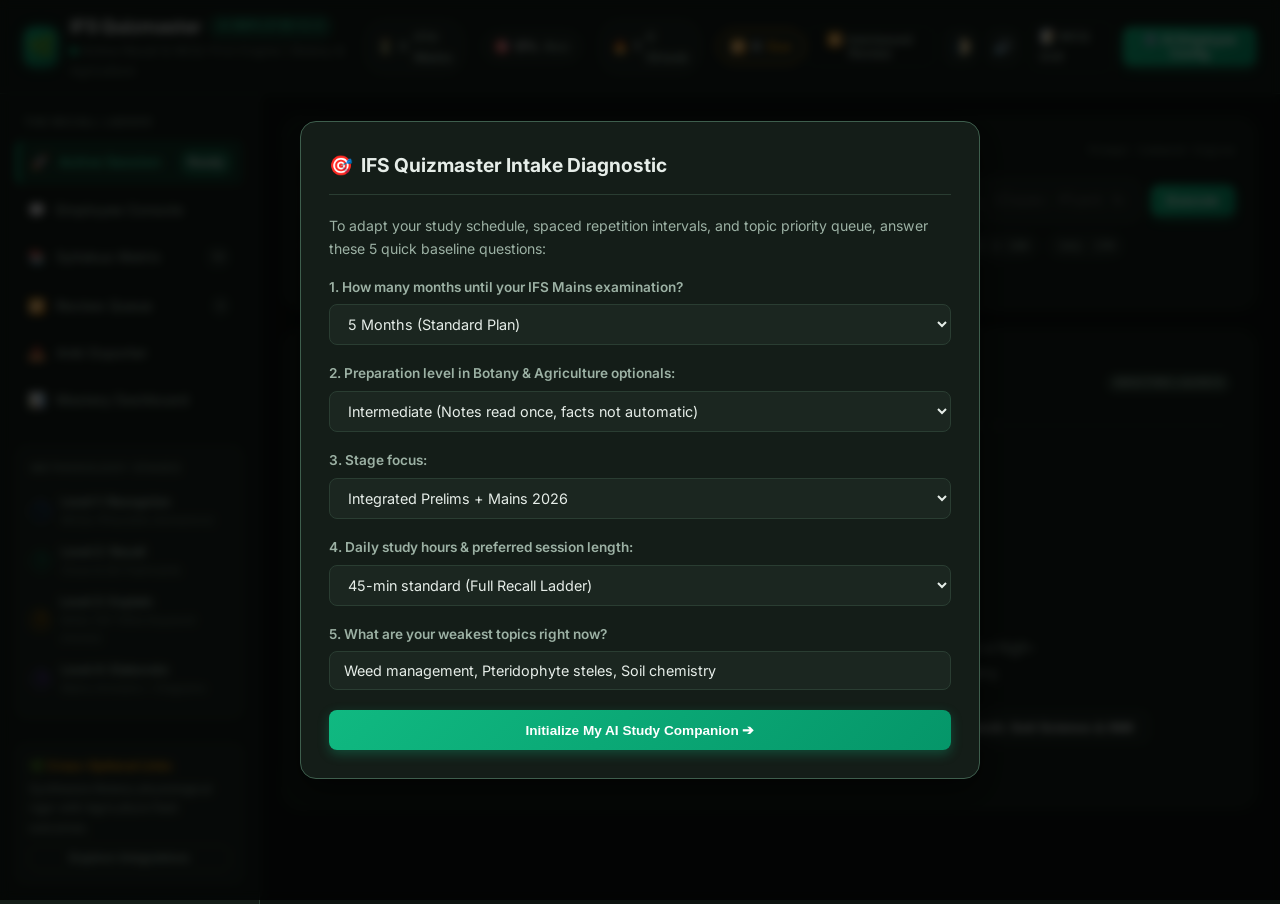
==== commit 6fdbe2b7: "Add IFoS MCQ Drill covering all six Mains papers and the interview Offline spaced-recall MCQ app at " ====
--- a/index.html
+++ b/index.html
@@ -48,6 +48,9 @@
       <button class="btn-icon" id="btnSpeechToggle" title="Toggle Voice / Read Aloud">
         🔊
       </button>
+      <a class="btn btn-outline btn-sm" href="mcq/" title="Spaced-recall MCQ drill for all six IFoS Mains papers and the interview" style="text-decoration:none">
+        📝 MCQ Drill
+      </a>
       <button class="btn btn-primary btn-sm" id="btnOpenSettings">
         ⚙️ AI Employee Config
       </button>
